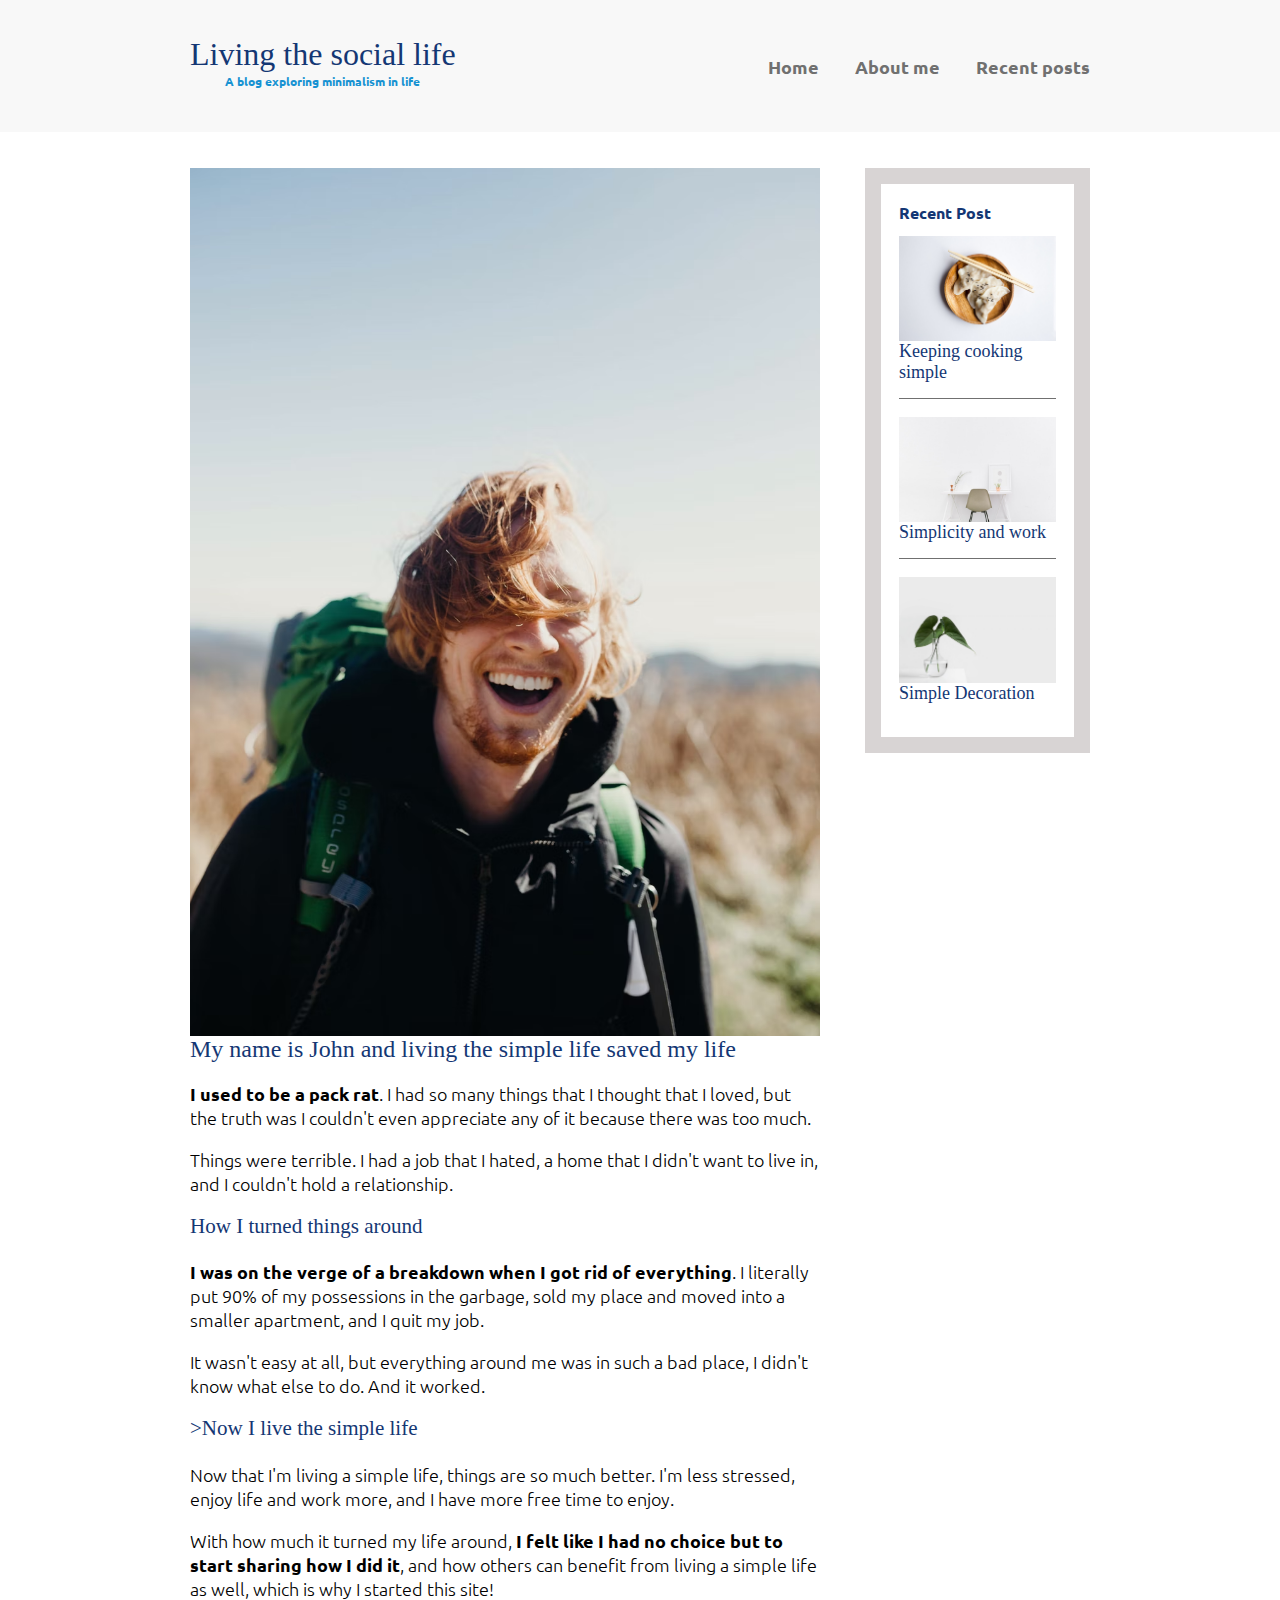
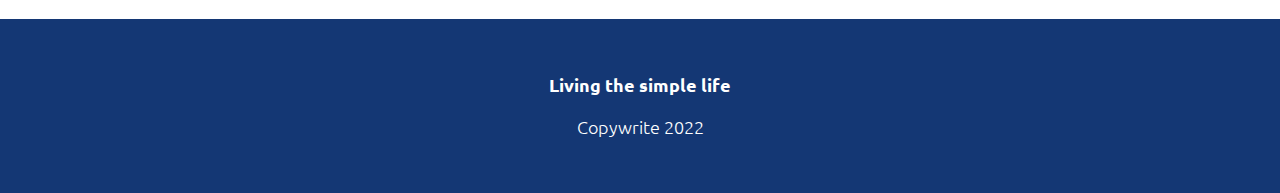
==== about-me.html @ d6845177 "added content to the about me page" ====
<html>
    <head>
        <link href="https://fonts.googleapis.com/css2?family=Ubuntu:wght@300;400;700&display=swap" rel="stylesheet">
        <link rel="stylesheet" href="css/style.css">
    </head>
    <body> 
        <header>
            <div class="container container-flex">
                <div class="site-title">
                    <h1>Living the social life</h1>
                    <p class="subtitle">A blog exploring minimalism in life</p>
                </div>
                <nav>
                    <ul>
                        <li><a href="index.html">Home</a></li>
                        <li><a href="about-me.html">About me</a></li>
                        <li><a href="recent-posts.html">Recent posts</a></li>
                    </ul>
                </nav>
            </div> <!-- / .container -->
        </header>

      

           <!--main content container-->
            <div class="container container-flex">
                 <!--left side starts-->
                <main class="main-content">
                    <img src="img/mike-baker.jpg">
                    <h2>My name is John and living the simple life saved my life</h2>

                    <p><strong>I used to be a pack rat</strong>. I had so many things that I thought that I loved, but the truth was I couldn't even appreciate any of it because there was too much.</p>
                    <p>Things were terrible. I had a job that I hated, a home that I didn't want to live in, and I couldn't hold a relationship.</p>

                    <h3>How I turned things around</h3>
                    <p><strong>I was on the verge of a breakdown when I got rid of everything</strong>. I literally put 90% of my possessions in the garbage, sold my place and moved into a smaller apartment, and I quit my job.</p>
                    <p>It wasn't easy at all, but everything around me was in such a bad place, I didn't know what else to do. And it worked.</p>

                    <h3>>Now I live the simple life</h3>
                    <p>Now that I'm living a simple life, things are so much better. I'm less stressed, enjoy life and work more, and I have more free time to enjoy.</p>
                    <p>With how much it turned my life around, <strong>I felt like I had no choice but to start sharing how I did it</strong>, and how others can benefit from living a simple life as well, which is why I started this site!</p>
        

                
                    <!--Ends main content container-->
                </main>

                <!--side bar-->
                <aside class="side-bar">
                     <div class="side-bar-widget">
                        <h2 class="post-header">Recent Post</h2>
                        
                        <!--first post-->
                        <div class="widget-recent-post">
                            <img src="img/food.jpg" alt="food" />
                            <h2 class="post-h2">Keeping cooking simple</h2>
                        </div>
                        <!--second post-->
                        <div class="widget-recent-post">
                            <img src="img/work-desk.jpg" alt="work desk" />
                            <h2 class="post-h2">Simplicity and work</h2>
                        </div>
                      
                        <!--third post-->
                        <div class="widget-recent-post">
                            <img src="img/plant.jpg" alt="plant" />
                            <h2 class="post-h2">Simple Decoration</h2>
                        </div>
                    </div>
                </aside>
                <!--container ends here-->
            </div>
        <footer>
            <p><strong>Living the simple life</strong></p>
            <p>Copywrite 2022</p>
        </footer>
    </body>
</html>
---- css/style.css ----
/*  Fonts
-----
font-family: 'Lora', serif;
font-family: 'Ubuntu', sans-serif;
*/

body {
    margin: 0;
    font-family: 'Ubuntu', sans-serif;
    font-size: 1.125rem;
    font-weight: 300;
}

img{
    max-width: 100%;
    display: block;
}

/* =================
Typography
================= */

h1,
h2,
h3 {
    font-family: 'Lora', serif;
    font-weight: 400;
    color: #143774;
    margin-top: 0
}

h1 {
    font-size: 2rem;
    margin: 0
   }

h2{
    color: #143774;
    font-size: 1.5rem;
}



a {
    color: #1792d2;
}

a:hover,
a:focus {
    color: #143774;
}

strong{
    font-weight: 700;
}

.post-header{
    margin-top: 0;
    font-size: 1rem;
    font-weight: 700;
    font-family: 'Ubuntu', 'sans-serif';
}

.post-h2{
    font-size: 1.125rem;
}

.subtitle {
    font-weight: 700;
    color: #1792d2;
    font-size: .75rem;
    margin: 0;
}

.article-read-more,
.article-info{
    font-size: .875rem
}

.article-read-more{
    color: #1792D2;
    text-decoration: none;
    font-weight: 700;
}

.article-info{
    font-weight: 400;
    color: #707070;
    margin: 2em 0;
}

.article-read-more:hover,
.article-read-more:focus{
    color: #143774;
    text-decoration: underline;
}

.span-bold{
    font-weight: 800;
}


/* =================
Layout
================= */

.container {
    width: 90%;
    max-width: 900px;
    margin: 0 auto;
}


.container-flex {
    display: flex;
    flex-direction: column;
    justify-content: space-between;
}

header {
    background: #f8f8f8;
    padding: 2em 0;
    text-align: center;
    margin-bottom: 2em
}

footer{
    background: #143774;
    padding: 2em 0;
    text-align: center;
    color: white
}

.main-content{
    margin-top: 0
}

.article-recent{
    margin-bottom: 2em;
}

.section-breakoff{
    margin: 1em 0;
    height: 1px;
    background-color: black;
}

.widget-recent-post {
    display: flex;
    flex-direction: column;
    border-bottom: 1px solid #707070;
    margin-bottom: 1em;
}

.widget-recent-post:last-child{
    border: none;
    margin-bottom: 0;
}



@media (min-width: 675px) {
    .container-flex{
        flex-direction: row;
    }

    main{
        width: 70%;
    }

    aside{
        width: 25%;
    }
}


    
  


/* main content & sidebar */



/* navigation */

nav ul {
    list-style: none;
    padding: 0;
    display: flex;
    justify-content: center;
}

nav li {
    margin-left: 2em;
}

nav a {
    text-decoration: none;
    color: #707070;
    font-weight: 700;
    padding: .25em 0;
}

nav a:hover,
nav a:focus {
    color: #1792d2;
}

.current-page {
    border-bottom: 1px solid #707070;
}

.current-page:hover {
    color: #707070;
}

@media (max-width: 675px) {
    
    nav ul {
        flex-direction: column;
    }
    
    nav li {
        margin: .5em 0;
    }
}






.right-sub-sec h2{
    margin-top: 0;
}





.side-bar-widget, .recent-posts{
    margin-bottom: 1.5em;
   
}


.post{
    margin-bottom: 1.5em
}

.last-post{
    margin-bottom: 0;
}






@media (min-width: 675px){
    .article-recent{
        display: flex;
        flex-direction: row;
        justify-content: space-between;
    }

    .left-sub-sec{
        width: 40%
    }

    .right-sub-sec{
        width: 55%
    }

    .article-recent img{
        width: 100%;
        min-height: 200px;
        object-fit: cover;
    }
}


/*********************** widgets ***********************/

.side-bar-widget{
    border: solid 16px rgb(216, 212, 212);
    padding: 1em;
}

.recent-posts{
    border: solid 16px rgb(216, 212, 212);
    padding: 1em;
}
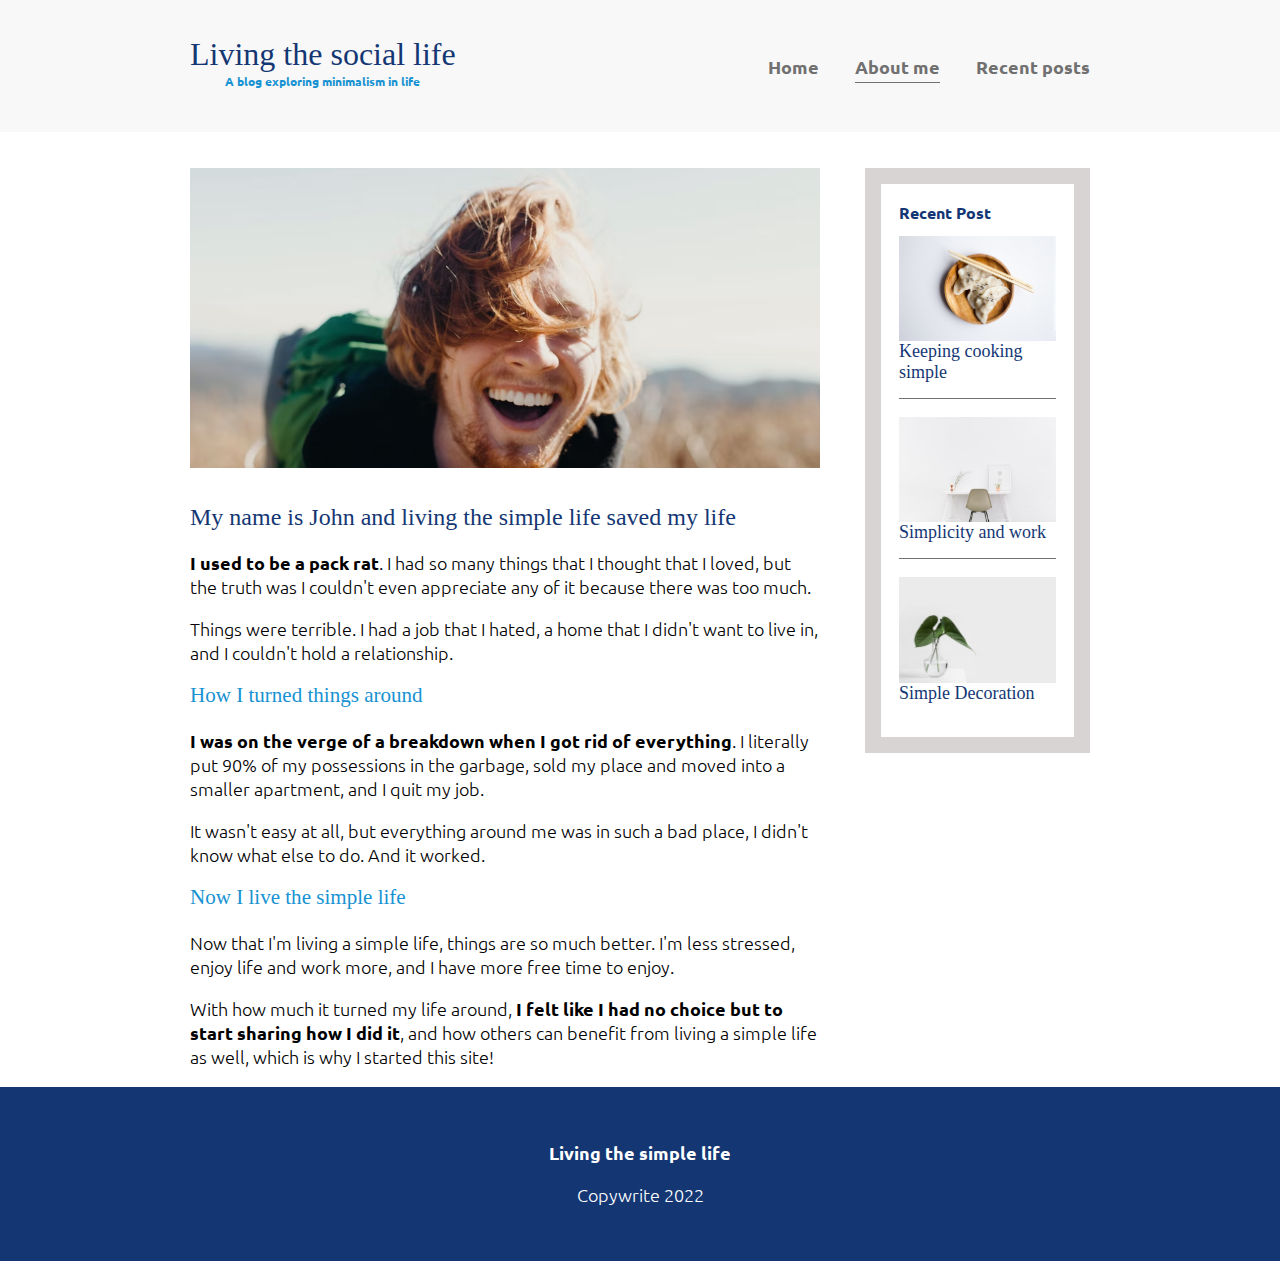
==== commit 55406ceb: "finished up the page" ====
--- a/about-me.html
+++ b/about-me.html
@@ -2,6 +2,7 @@
     <head>
         <link href="https://fonts.googleapis.com/css2?family=Ubuntu:wght@300;400;700&display=swap" rel="stylesheet">
         <link rel="stylesheet" href="css/style.css">
+        <meta name="viewport" content="width=device-width, initial-scale=1">
     </head>
     <body> 
         <header>
@@ -13,7 +14,7 @@
                 <nav>
                     <ul>
                         <li><a href="index.html">Home</a></li>
-                        <li><a href="about-me.html">About me</a></li>
+                        <li><a href="about-me.html" class="current-page">About me</a></li>
                         <li><a href="recent-posts.html">Recent posts</a></li>
                     </ul>
                 </nav>
@@ -26,7 +27,7 @@
             <div class="container container-flex">
                  <!--left side starts-->
                 <main class="main-content">
-                    <img src="img/mike-baker.jpg">
+                    <img src="img/mike-baker.jpg" class="image-full">
                     <h2>My name is John and living the simple life saved my life</h2>
 
                     <p><strong>I used to be a pack rat</strong>. I had so many things that I thought that I loved, but the truth was I couldn't even appreciate any of it because there was too much.</p>
@@ -36,7 +37,7 @@
                     <p><strong>I was on the verge of a breakdown when I got rid of everything</strong>. I literally put 90% of my possessions in the garbage, sold my place and moved into a smaller apartment, and I quit my job.</p>
                     <p>It wasn't easy at all, but everything around me was in such a bad place, I didn't know what else to do. And it worked.</p>
 
-                    <h3>>Now I live the simple life</h3>
+                    <h3>Now I live the simple life</h3>
                     <p>Now that I'm living a simple life, things are so much better. I'm less stressed, enjoy life and work more, and I have more free time to enjoy.</p>
                     <p>With how much it turned my life around, <strong>I felt like I had no choice but to start sharing how I did it</strong>, and how others can benefit from living a simple life as well, which is why I started this site!</p>
         
--- a/css/style.css
+++ b/css/style.css
@@ -16,6 +16,12 @@
     display: block;
 }
 
+.image-full{
+    width: 100%;
+    max-height: 300px;
+    object-fit: cover;
+    margin-bottom: 2em;
+}
 /* =================
 Typography
 ================= */
@@ -39,7 +45,9 @@
     font-size: 1.5rem;
 }
 
-
+h3{
+    color: #1792d2
+}
 
 a {
     color: #1792d2;
@@ -170,6 +178,8 @@
 
     aside{
         width: 25%;
+        min-width: 200px;
+        margin-left: 1em
     }
 }
 
@@ -278,12 +288,20 @@
         min-height: 200px;
         object-fit: cover;
     }
+
+    .image-full{
+        width: 100%;
+        min-height: 100px;
+    }
+
 }
 
 
 /*********************** widgets ***********************/
 
 .side-bar-widget{
+    display: flex;
+    flex-direction: column;
     border: solid 16px rgb(216, 212, 212);
     padding: 1em;
 }
